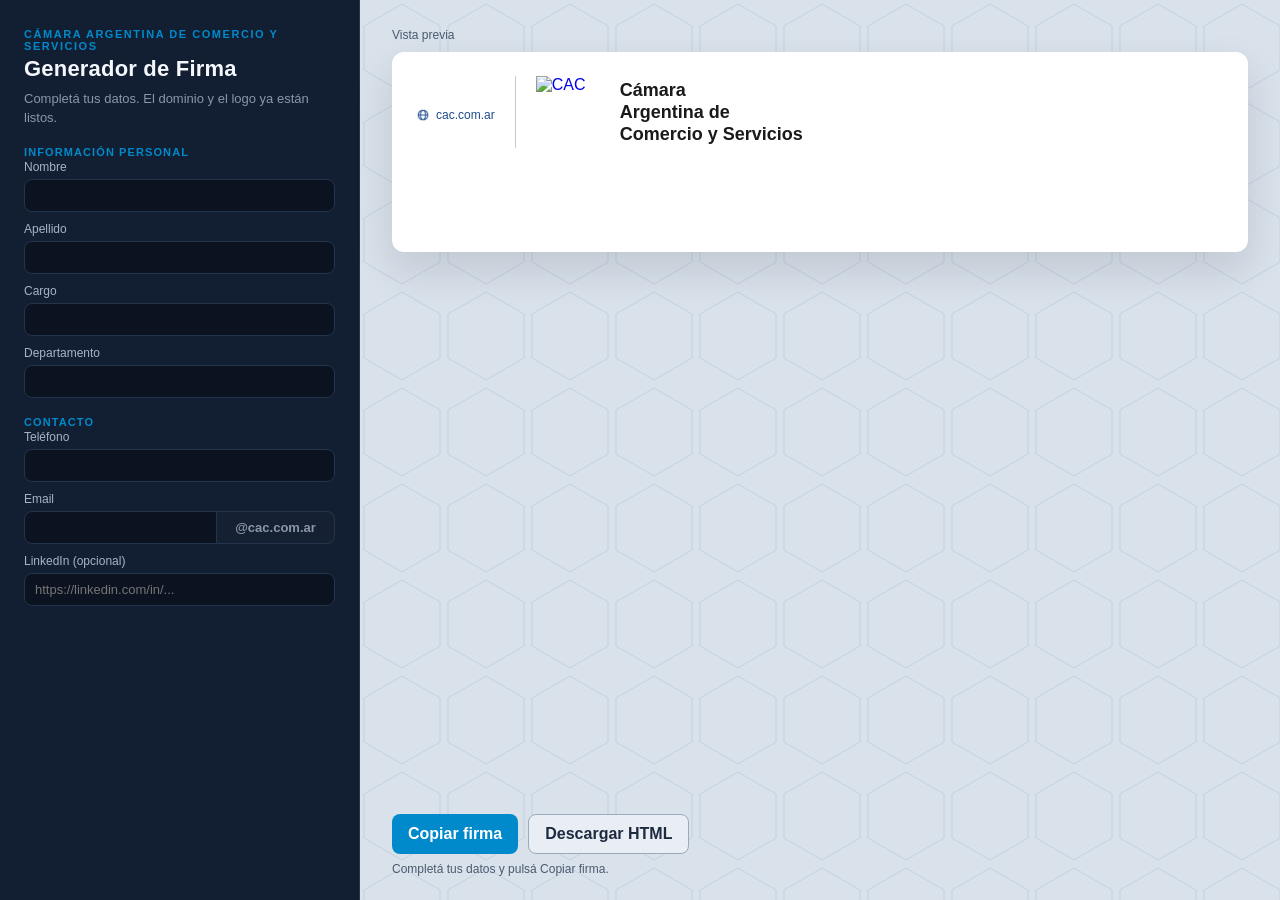
==== docs/index.html @ fd642a10 "Generador de firma CAC - solo modelo original, con pagina estatica docs/ Co-authored-by: Cursor <cur" ====
<!DOCTYPE html>
<html lang="es">
<head>
  <meta charset="utf-8">
  <meta name="viewport" content="width=device-width, initial-scale=1">
  <title>Generador de Firma · CAC</title>
  <style>
    :root {
      --ink: #0b1628;
      --panel: #121e32;
      --line: #24344c;
      --cyan: #008acb;
      --deep: #1e4b8e;
      --paper: #d9e1ea;
      --card: #ffffff;
      --text: #f4f7fb;
      --mute: #8a97ab;
      --label: #a8b3c7;
      --radius: 8px;
    }

    *, *::before, *::after { box-sizing: border-box; }

    html, body {
      margin: 0;
      min-height: 100%;
      background: var(--ink);
      color: var(--text);
      font-family: "Segoe UI Variable", "Segoe UI", Calibri, "Helvetica Neue", sans-serif;
    }

    .shell {
      display: grid;
      grid-template-columns: minmax(280px, 360px) minmax(0, 1fr);
      min-height: 100vh;
    }

    .sidebar {
      background: var(--panel);
      border-right: 1px solid var(--line);
      padding: 28px 24px 32px;
    }

    .brand h1 {
      margin: 4px 0 8px;
      font-size: 22px;
      font-weight: 600;
      letter-spacing: 0.2px;
    }

    .eyebrow {
      margin: 0;
      color: var(--cyan);
      font-size: 11px;
      font-weight: 700;
      letter-spacing: 0.14em;
      text-transform: uppercase;
    }

    .lede {
      margin: 0 0 8px;
      color: var(--mute);
      font-size: 13px;
      line-height: 1.45;
    }

    .section {
      margin: 18px 0 2px;
      color: var(--cyan);
      font-size: 11px;
      font-weight: 700;
      letter-spacing: 1.1px;
      text-transform: uppercase;
    }

    label {
      display: grid;
      gap: 5px;
      color: var(--label);
      font-size: 12px;
      margin-bottom: 10px;
    }

    input {
      width: 100%;
      background: #0b1220;
      color: var(--text);
      border: 1px solid var(--line);
      border-radius: var(--radius);
      padding: 8px 10px;
      font: inherit;
      font-size: 13px;
    }

    input:focus {
      outline: none;
      border-color: var(--cyan);
    }

    .email-row { display: flex; }
    .email-row input {
      border-top-right-radius: 0;
      border-bottom-right-radius: 0;
    }
    .email-suffix {
      flex: 0 0 118px;
      display: grid;
      place-items: center;
      background: #152033;
      color: var(--mute);
      font-size: 13px;
      font-weight: 600;
      border: 1px solid var(--line);
      border-left: none;
      border-radius: 0 var(--radius) var(--radius) 0;
    }

    .stage {
      display: flex;
      flex-direction: column;
      background: var(--paper);
      background-image: url("data:image/svg+xml;utf8,<svg xmlns='http://www.w3.org/2000/svg' width='84' height='96' viewBox='0 0 84 96'><path fill='none' stroke='%231e4b8e' stroke-opacity='0.11' stroke-width='1' d='M42 4 80 26v44L42 92 4 70V26z'/></svg>");
      min-height: 100vh;
    }

    .canvas { flex: 1; padding: 28px 32px 12px; }

    .caption { margin: 0 0 10px; color: #4a5a70; font-size: 12px; }

    .letter {
      background: var(--card);
      border-radius: 12px;
      min-height: 200px;
      padding: 24px;
      box-shadow: 0 18px 40px rgba(14, 23, 38, 0.12);
    }

    .actions {
      display: flex;
      flex-wrap: wrap;
      gap: 10px;
      padding: 0 32px 8px;
    }

    button {
      border: none;
      border-radius: var(--radius);
      padding: 10px 16px;
      font: inherit;
      font-weight: 600;
      cursor: pointer;
    }

    button:focus-visible { outline: 2px solid var(--cyan); outline-offset: 2px; }

    .primary { background: var(--cyan); color: #fff; }
    .primary:hover { background: #0a9ee0; }

    .ghost {
      background: #e8eef4;
      color: #1e2a40;
      border: 1px solid #9aabc0;
    }

    .status {
      margin: 0;
      padding: 0 32px 24px;
      color: #4a5a70;
      font-size: 12px;
    }

    @media (max-width: 860px) {
      .shell { grid-template-columns: 1fr; }
      .sidebar { border-right: 0; border-bottom: 1px solid var(--line); }
    }

    @media (prefers-reduced-motion: reduce) {
      * { transition: none !important; }
    }
  </style>
</head>
<body>
  <div class="shell">
    <aside class="sidebar" aria-label="Datos de la firma">
      <header class="brand">
        <p class="eyebrow">Cámara Argentina de Comercio y Servicios</p>
        <h1>Generador de Firma</h1>
        <p class="lede">Completá tus datos. El dominio y el logo ya están listos.</p>
      </header>

      <form id="form" autocomplete="on">
        <p class="section">Información personal</p>
        <label>Nombre
          <input name="first_name" type="text" autocomplete="given-name">
        </label>
        <label>Apellido
          <input name="last_name" type="text" autocomplete="family-name">
        </label>
        <label>Cargo
          <input name="title" type="text">
        </label>
        <label>Departamento
          <input name="department" type="text">
        </label>

        <p class="section">Contacto</p>
        <label>Teléfono
          <input name="phone" type="tel" autocomplete="tel">
        </label>
        <label>Email
          <span class="email-row">
            <input name="email_local" type="text" spellcheck="false" inputmode="email">
            <span class="email-suffix">@cac.com.ar</span>
          </span>
        </label>
        <label>LinkedIn (opcional)
          <input name="linkedin" type="url" autocomplete="url" placeholder="https://linkedin.com/in/...">
        </label>
      </form>
    </aside>

    <main class="stage">
      <div class="canvas">
        <p class="caption">Vista previa</p>
        <div class="letter" id="preview-box"></div>
      </div>
      <div class="actions">
        <button type="button" class="primary" id="copy">Copiar firma</button>
        <button type="button" class="ghost" id="export-html">Descargar HTML</button>
      </div>
      <p class="status" id="status" role="status" aria-live="polite">Completá tus datos y pulsá Copiar firma.</p>
    </main>
  </div>

  <script>
    // ─── Constantes de marca ────────────────────────────────────────────────
    const BRAND = {
      name: "Cámara Argentina de Comercio y Servicios",
      shortName: "CAC",
      emailDomain: "cac.com.ar",
      website: "https://www.cac.com.ar",
      logoUrl: "https://cdn.jsdelivr.net/gh/diego-diaz15/cac-email-signature@9acbf18/logo-animated.gif",
      colors: {
        text: "#1A1A1A",
        muted: "#5C5F66",
        link: "#1E4B8E",
        divider: "#C3C8CE",
      },
      font: "Arial, Helvetica, sans-serif",
    };

    // ─── Iconos (data URIs) ─────────────────────────────────────────────────
    // Iconos dibujados con Canvas y convertidos a data URI para que funcionen
    // sin servidor ni archivos externos.
    function makeIconDataUri(drawFn) {
      const c = document.createElement("canvas");
      c.width = 32; c.height = 32;
      const ctx = c.getContext("2d");
      ctx.strokeStyle = "#1E4B8E";
      ctx.fillStyle = "#1E4B8E";
      ctx.lineWidth = 2;
      ctx.lineCap = "round";
      ctx.lineJoin = "round";
      drawFn(ctx);
      return c.toDataURL("image/png");
    }

    const ICONS = {
      phone: makeIconDataUri((ctx) => {
        ctx.beginPath();
        ctx.roundRect(10, 2, 12, 28, 3);
        ctx.stroke();
        ctx.fillRect(13, 5, 6, 2);
      }),
      email: makeIconDataUri((ctx) => {
        ctx.beginPath();
        ctx.roundRect(4, 8, 24, 16, 2);
        ctx.stroke();
        ctx.beginPath();
        ctx.moveTo(4, 10); ctx.lineTo(16, 18); ctx.lineTo(28, 10);
        ctx.stroke();
      }),
      web: makeIconDataUri((ctx) => {
        ctx.beginPath();
        ctx.arc(16, 16, 11, 0, Math.PI * 2);
        ctx.stroke();
        ctx.beginPath();
        ctx.arc(16, 16, 11, 0, Math.PI * 2);
        ctx.save();
        ctx.scale(0.5, 1);
        ctx.arc(32, 16, 11, 0, Math.PI * 2);
        ctx.restore();
        ctx.stroke();
        ctx.beginPath();
        ctx.moveTo(5, 16); ctx.lineTo(27, 16);
        ctx.stroke();
      }),
      linkedin: makeIconDataUri((ctx) => {
        ctx.fillStyle = "#1E4B8E";
        ctx.beginPath();
        ctx.roundRect(4, 4, 24, 24, 4);
        ctx.fill();
        ctx.fillStyle = "#fff";
        ctx.fillRect(8, 13, 4, 11);
        ctx.beginPath();
        ctx.arc(10, 10, 2, 0, Math.PI * 2);
        ctx.fill();
        ctx.fillRect(15, 13, 4, 11);
        ctx.beginPath();
        ctx.arc(19, 18, 4, Math.PI * 1.5, Math.PI * 0.5);
        ctx.fill();
        ctx.fillStyle = "#1E4B8E";
        ctx.fillRect(19, 18, 4, 6);
      }),
    };

    // ─── Generador de firma ─────────────────────────────────────────────────
    function esc(s) {
      return String(s || "")
        .replace(/&/g, "&amp;")
        .replace(/</g, "&lt;")
        .replace(/>/g, "&gt;")
        .replace(/"/g, "&quot;");
    }

    function tel(s) {
      const d = s.replace(/[^\d+]/g, "");
      return d.replace(/\D/g, "").length >= 6 ? "tel:" + d : "";
    }

    function httpUrl(s) {
      if (!s) return "";
      if (/^(javascript|data|vbscript|file):/i.test(s)) return "";
      if (!/^https?:\/\//i.test(s)) s = "https://" + s.replace(/^\/\//, "");
      try { new URL(s); return s; } catch { return ""; }
    }

    function icon(name, size = 14) {
      const src = ICONS[name];
      if (!src) return "";
      return `<img src="${src}" width="${size}" height="${size}" alt="" style="display:block;border:0;outline:none;text-decoration:none;background-color:transparent;" />`;
    }

    function contactRow(iconName, inner) {
      if (!inner) return "";
      const IMG_STYLE = "display:block;border:0;outline:none;text-decoration:none;background-color:transparent;";
      return `<tr>
  <td valign="middle" width="18" style="padding:0 6px 4px 0;">${icon(iconName)}</td>
  <td valign="middle" style="padding:0 0 4px 0;font-family:${BRAND.font};font-size:12px;line-height:16px;">${inner}</td>
</tr>`;
    }

    function buildFragment(data) {
      const { firstName, lastName, title, department, phone, emailLocal, linkedin } = data;
      const name = [firstName, lastName].filter(Boolean).join(" ");
      const email = emailLocal ? emailLocal.split("@")[0].replace(/[^a-zA-Z0-9._+-]/g, "") + "@" + BRAND.emailDomain : "";
      const websiteUrl = BRAND.website;
      const websiteLabel = "cac.com.ar";
      const C = BRAND.colors;
      const F = BRAND.font;

      // Nombre
      const nameDiv = name ? `<div style="font-family:${F};font-size:15px;line-height:20px;font-weight:bold;color:${C.text};">${esc(name)}</div>` : "";
      // Cargo
      const titleDiv = title ? `<div style="font-family:${F};font-size:15px;line-height:20px;font-weight:bold;color:${C.text};padding-top:1px;">${esc(title)}</div>` : "";
      // Departamento
      const deptDiv = department ? `<div style="font-family:${F};font-size:12px;line-height:16px;color:${C.muted};">${esc(department)}</div>` : "";

      // Filas de contacto
      const phoneRow = phone ? contactRow("phone", `<a href="${esc(tel(phone))}" style="color:${C.text};text-decoration:none;">${esc(phone)}</a>`) : "";
      const emailRow = email ? contactRow("email", `<a href="mailto:${esc(email)}" style="color:${C.link};text-decoration:none;">${esc(email)}</a>`) : "";
      const webRow = contactRow("web", `<a href="${esc(websiteUrl)}" target="_blank" style="color:${C.link};text-decoration:none;">${esc(websiteLabel)}</a>`);

      // LinkedIn
      let socialsHtml = "";
      const liUrl = httpUrl(linkedin);
      if (liUrl) {
        socialsHtml = `<table role="presentation" cellpadding="0" cellspacing="0" border="0" style="border-collapse:collapse;margin-top:8px;"><tr>
  <td style="padding:0 8px 0 0;">
    <a href="${esc(liUrl)}" target="_blank" style="text-decoration:none;">
      <img src="${ICONS.linkedin}" width="16" height="16" alt="LinkedIn" style="display:block;border:0;outline:none;text-decoration:none;background-color:transparent;" />
    </a>
  </td>
</tr></table>`;
      }

      // Logo
      const logoImg = `<a href="${esc(websiteUrl)}" target="_blank" style="text-decoration:none;border:0;background-color:transparent;"><img src="${esc(BRAND.logoUrl)}" width="72" height="72" alt="${esc(BRAND.shortName)}" style="display:block;border:0;outline:none;text-decoration:none;background-color:transparent;" /></a>`;

      // Wordmark
      const wm = (t, extra = "") => `<div style="font-family:${F};font-size:18px;line-height:22px;font-weight:bold;color:${C.text};white-space:nowrap;${extra}">${esc(t)}</div>`;

      return `<table role="presentation" cellpadding="0" cellspacing="0" border="0" style="border-collapse:collapse;border-spacing:0;mso-table-lspace:0pt;mso-table-rspace:0pt;font-family:${F};">
  <tr>
    <td valign="middle" style="padding:2px 20px 2px 0;font-family:${F};">
      ${nameDiv}
      ${titleDiv}
      ${deptDiv}
      <table role="presentation" cellpadding="0" cellspacing="0" border="0" style="border-collapse:collapse;margin-top:10px;font-family:${F};">
        ${phoneRow}
        ${emailRow}
        ${webRow}
      </table>
      ${socialsHtml}
    </td>
    <td width="1" bgcolor="${C.divider}" style="width:1px;background-color:${C.divider};font-size:1px;line-height:1px;">&nbsp;</td>
    <td width="20" style="width:20px;font-size:0;line-height:0;">&nbsp;</td>
    <td valign="middle" style="padding:0;background-color:transparent;">
      <table role="presentation" cellpadding="0" cellspacing="0" border="0" style="border-collapse:collapse;">
        <tr>
          <td valign="middle" style="padding:0 12px 0 0;background-color:transparent;">${logoImg}</td>
          <td valign="middle" style="font-family:${F};white-space:nowrap;">
            ${wm("Cámara")}
            ${wm("Argentina de")}
            ${wm("Comercio y Servicios")}
          </td>
        </tr>
      </table>
    </td>
  </tr>
</table>`;
    }

    function formData() {
      const f = document.getElementById("form");
      return {
        firstName: f.first_name.value.trim(),
        lastName: f.last_name.value.trim(),
        title: f.title.value.trim(),
        department: f.department.value.trim(),
        phone: f.phone.value.trim(),
        emailLocal: f.email_local.value.trim(),
        linkedin: f.linkedin.value.trim(),
      };
    }

    // ─── Render en vivo ─────────────────────────────────────────────────────
    function refresh() {
      const html = buildFragment(formData());
      document.getElementById("preview-box").innerHTML = html;
    }

    document.getElementById("form").addEventListener("input", refresh);
    refresh();

    // ─── Copiar firma ───────────────────────────────────────────────────────
    function setStatus(msg) {
      document.getElementById("status").textContent = msg;
    }

    async function copySignature() {
      const html = buildFragment(formData());
      const plain = (() => {
        const d = formData();
        const name = [d.firstName, d.lastName].filter(Boolean).join(" ");
        const email = d.emailLocal ? d.emailLocal.split("@")[0] + "@" + BRAND.emailDomain : "";
        return [name, d.title, d.department, BRAND.name, d.phone, email, "cac.com.ar"]
          .filter(Boolean).join("\n");
      })();

      try {
        await navigator.clipboard.write([
          new ClipboardItem({
            "text/html": new Blob([html], { type: "text/html" }),
            "text/plain": new Blob([plain], { type: "text/plain" }),
          }),
        ]);
        setStatus("✓ Firma copiada. Pegala en Gmail con Ctrl+V.");
        return;
      } catch { /* fallback */ }

      // Fallback para navegadores que no soportan clipboard.write
      const div = document.createElement("div");
      div.setAttribute("contenteditable", "true");
      div.style.cssText = "position:fixed;left:-9999px;top:0;";
      div.innerHTML = html;
      document.body.appendChild(div);
      const range = document.createRange();
      range.selectNodeContents(div);
      const sel = window.getSelection();
      sel.removeAllRanges();
      sel.addRange(range);
      const ok = document.execCommand("copy");
      sel.removeAllRanges();
      div.remove();
      setStatus(ok ? "✓ Firma copiada. Pegala en Gmail con Ctrl+V." : "No se pudo copiar automáticamente. Seleccioná la firma de la vista previa y copiá con Ctrl+C.");
    }

    document.getElementById("copy").addEventListener("click", () => {
      copySignature().catch(() => setStatus("Error al copiar. Intentá desde Chrome."));
    });

    // ─── Descargar HTML ─────────────────────────────────────────────────────
    document.getElementById("export-html").addEventListener("click", () => {
      const fragment = buildFragment(formData());
      const doc = `<!DOCTYPE html>
<html lang="es">
<head><meta charset="utf-8"><title>Firma</title></head>
<body style="margin:0;padding:24px;background:#ffffff;">
${fragment}
</body>
</html>`;
      const a = document.createElement("a");
      a.href = URL.createObjectURL(new Blob([doc], { type: "text/html" }));
      a.download = "firma.html";
      a.click();
      URL.revokeObjectURL(a.href);
      setStatus("Se descargó firma.html.");
    });
  </script>
</body>
</html>
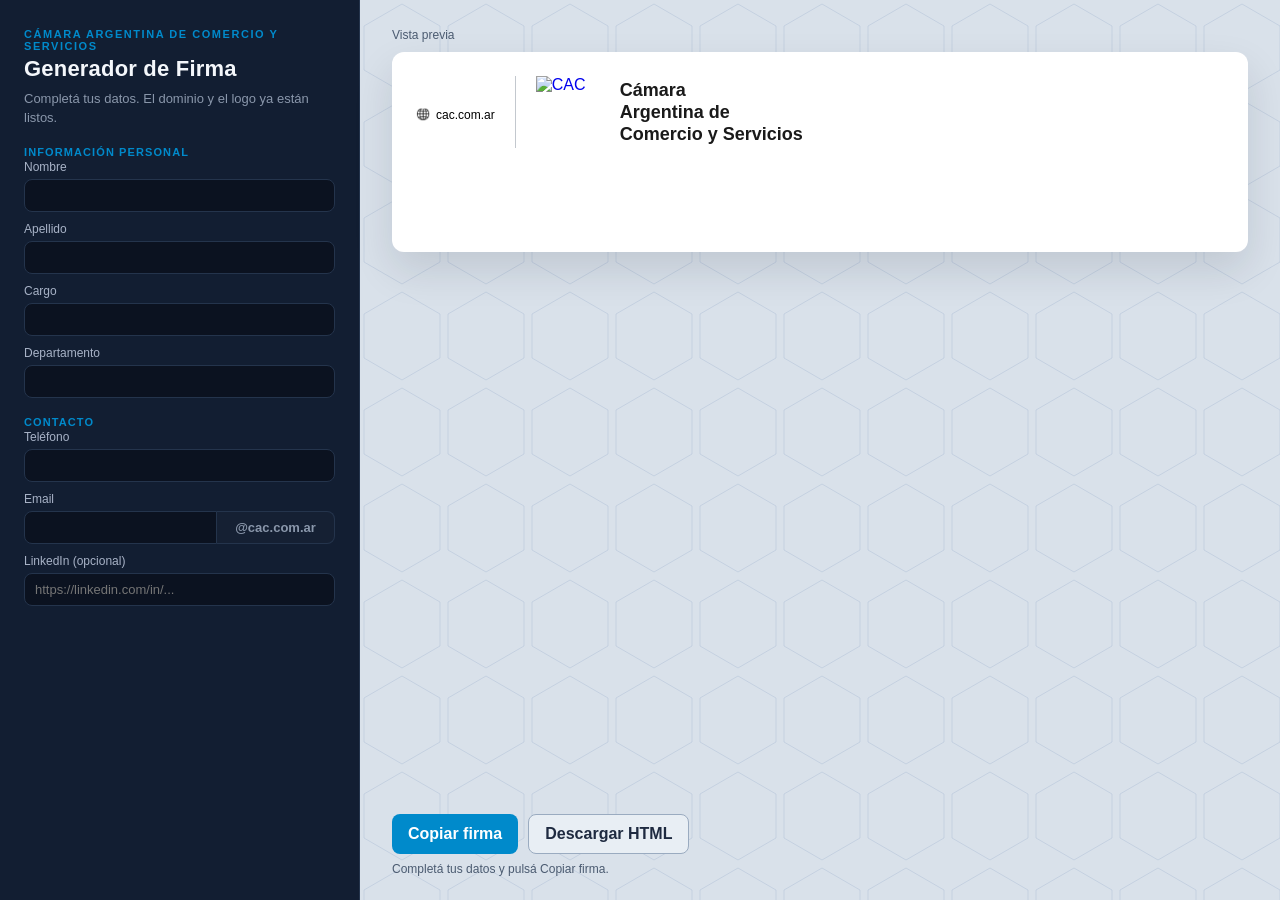
==== commit 44089dac: "Match original phone icon and Soporte Tecnico name typography. Co-authored-by: Cursor <cursoragent@c" ====
--- a/docs/index.html
+++ b/docs/index.html
@@ -266,33 +266,14 @@
     }
 
     const ICONS = {
-      phone: makeIconDataUri((ctx) => {
-        ctx.beginPath();
-        ctx.roundRect(10, 2, 12, 28, 3);
-        ctx.stroke();
-        ctx.fillRect(13, 5, 6, 2);
-      }),
+      phone: "[data-uri]",
+      web: "[data-uri]",
       email: makeIconDataUri((ctx) => {
         ctx.beginPath();
         ctx.roundRect(4, 8, 24, 16, 2);
         ctx.stroke();
         ctx.beginPath();
         ctx.moveTo(4, 10); ctx.lineTo(16, 18); ctx.lineTo(28, 10);
-        ctx.stroke();
-      }),
-      web: makeIconDataUri((ctx) => {
-        ctx.beginPath();
-        ctx.arc(16, 16, 11, 0, Math.PI * 2);
-        ctx.stroke();
-        ctx.beginPath();
-        ctx.arc(16, 16, 11, 0, Math.PI * 2);
-        ctx.save();
-        ctx.scale(0.5, 1);
-        ctx.arc(32, 16, 11, 0, Math.PI * 2);
-        ctx.restore();
-        ctx.stroke();
-        ctx.beginPath();
-        ctx.moveTo(5, 16); ctx.lineTo(27, 16);
         ctx.stroke();
       }),
       linkedin: makeIconDataUri((ctx) => {
@@ -359,17 +340,15 @@
       const C = BRAND.colors;
       const F = BRAND.font;
 
-      // Nombre
-      const nameDiv = name ? `<div style="font-family:${F};font-size:15px;line-height:20px;font-weight:bold;color:${C.text};">${esc(name)}</div>` : "";
-      // Cargo
-      const titleDiv = title ? `<div style="font-family:${F};font-size:15px;line-height:20px;font-weight:bold;color:${C.text};padding-top:1px;">${esc(title)}</div>` : "";
-      // Departamento
+      // Nombre y cargo: mismo peso/tamaño que "Soporte Técnico" en la firma original
+      const nameDiv = name ? `<div style="font-family:${F};font-size:16px;line-height:20px;font-weight:bold;color:#000000;">${esc(name)}</div>` : "";
+      const titleDiv = title ? `<div style="font-family:${F};font-size:16px;line-height:20px;font-weight:bold;color:#000000;padding-top:1px;">${esc(title)}</div>` : "";
       const deptDiv = department ? `<div style="font-family:${F};font-size:12px;line-height:16px;color:${C.muted};">${esc(department)}</div>` : "";
 
-      // Filas de contacto
-      const phoneRow = phone ? contactRow("phone", `<a href="${esc(tel(phone))}" style="color:${C.text};text-decoration:none;">${esc(phone)}</a>`) : "";
-      const emailRow = email ? contactRow("email", `<a href="mailto:${esc(email)}" style="color:${C.link};text-decoration:none;">${esc(email)}</a>`) : "";
-      const webRow = contactRow("web", `<a href="${esc(websiteUrl)}" target="_blank" style="color:${C.link};text-decoration:none;">${esc(websiteLabel)}</a>`);
+      // Contacto en negro regular, como en la firma de referencia
+      const phoneRow = phone ? contactRow("phone", `<a href="${esc(tel(phone))}" style="color:#000000;text-decoration:none;">${esc(phone)}</a>`) : "";
+      const emailRow = email ? contactRow("email", `<a href="mailto:${esc(email)}" style="color:#000000;text-decoration:none;">${esc(email)}</a>`) : "";
+      const webRow = contactRow("web", `<a href="${esc(websiteUrl)}" target="_blank" style="color:#000000;text-decoration:none;">${esc(websiteLabel)}</a>`);
 
       // LinkedIn
       let socialsHtml = "";
